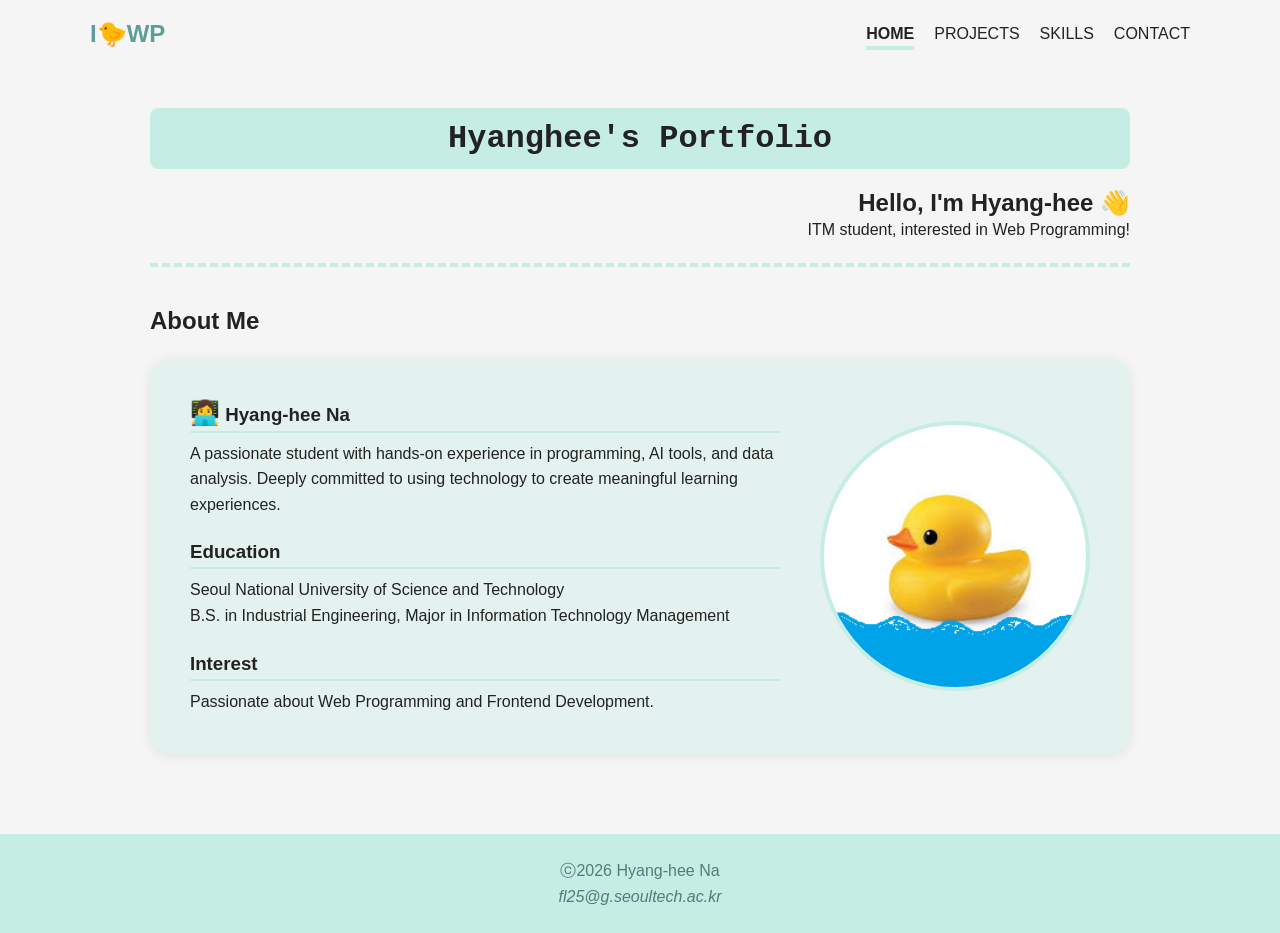
==== index.html @ 118cc929 "Initial commit: Base files carried over from Assignment 1 for Assignment 2 enhancements" ====
<!DOCTYPE html>
<html lang="en">
<head>
    <meta charset="UTF-8">
    <meta name="viewport" content="width=device-width, initial-scale=1.0">
    <title>Portfolio | Home</title>
    <link rel="stylesheet" href="style.css" />
</head>
<body>
    <header>
        <nav>
            <a href="index.html" class="nav-logo">I🐤WP</a>
            <ul>
                <li><a href="index.html" class="active">HOME</a></li>
                <li><a href="projects.html">PROJECTS</a></li>
                <li><a href="skills.html">SKILLS</a></li>
                <li><a href="contact.html">CONTACT</a></li>
            </ul>
        </nav>
    </header>

    <main>
        <h1>Hyanghee's Portfolio</h1>

        
        <section class="intro">
            <h2>Hello, I'm Hyang-hee 👋</h2>
            <p>ITM student, interested in Web Programming!</p>
        </section>
        
        
        <section class="about">
            <h2>About Me</h2>

            <div class="about-card">
                <div class="about-text">
                    <h3><span class="name-highlight">👩‍💻</span> Hyang-hee Na</h3>
                    <p>A passionate student with hands-on experience in programming, AI tools, and data analysis. Deeply committed to using technology to create meaningful learning experiences.</p>
            
                    <h3>Education</h3>
                    <p>Seoul National University of Science and Technology<br>
                    B.S. in Industrial Engineering, Major in Information Technology Management</p>

                    <h3>Interest</h3>
                    <p>Passionate about Web Programming and Frontend Development.</p>
                </div>

                <div class="profile-wrap">
                    <img src="images/duck.png" alt="Hyang-hee Na" class="profile-img" />
                    <img src="images/duck-hi.png" alt="Hyang-hee Na" class="profile-img-hover" />
                </div>
            </div>
            
        </section>
    </main>
    
    <footer>
        <p>ⓒ2026 Hyang-hee Na</p>
        <address>
        <p><a href="mailto:fl25@g.seoultech.ac.kr">fl25@g.seoultech.ac.kr</a></p>
        </address>
    </footer>
</body>
</html>
---- style.css ----
/* ===== 리셋 ===== */
* {
  margin: 0;
  padding: 0;
  box-sizing: border-box;
}

/* ===== body ===== */
body {
  font-family: Arial, sans-serif;
  background: #f5f5f5;
  color: #222;
  min-height: 100vh;
  display: flex;
  flex-direction: column;
}

/* ===== 공통 ===== */
p { 
  line-height: 1.6;
}

a {
  text-decoration: none;
  color: inherit;
}

ul {
  list-style: none;
}

/* ===== header / nav ===== */
header {
  display: flex;
  justify-content: center;
  padding: 20px;
}

nav {
  display: flex;
  justify-content: space-between;
  align-items: center;
  width: 100%;
  max-width: 1100px;
}

nav ul {
  display: flex;
  gap: 20px;
}

nav a {
  font-size: 16px;
}

nav a.active {
  font-weight: bold;
  border-bottom: 4px solid #c5ede4;
  padding-bottom: 4px;
}

nav a:hover {
  font-weight: bold;
  color:#c5ede4;
}

.nav-logo {
  font-weight: bold;
  color:#5d9e98;
  font-size: 24px;
}

.nav-logo:hover {
  color:rgb(255, 221, 108);
}

/* ===== main ===== */
main {
  max-width: 1100px;
  width: 100%;
  margin: 0 auto;
  padding: 40px 60px;
  flex:1;
}

main h1 {
  text-align: center;
  font-family:'Courier New', Courier, monospace;
  font-size: 2rem;
  background-color: #c5ede4;
  border-radius: 8px;
  padding: 12px 24px;
}


/* ===== footer ===== */
footer {
  text-align: center;
  padding: 24px;
  background: #c5ede4;
  color: #4f7e79;
}

footer a:hover {
  text-decoration: underline;
}

/* ===== home - intro ===== */
.intro {
  text-align: right;
  padding: 20px 0px;
  border-bottom: 4px dashed #c5ede4;
}

/* ===== home - about ===== */
.about {
  padding: 40px 0px;
}

.about h2 {
  margin-bottom: 16px;
}

.about-card {
  display: flex;
  justify-content: space-between;
  align-items: center;
  gap: 40px;
  background: #c5ede45f;
  padding: 40px;
  border-radius: 20px;
  box-shadow: 0 2px 12px rgba(0, 0, 0, 0.08);
  margin-top: 24px;
}

.about-text {
  flex: 1;
}

.about-text h3 {
  margin-bottom: 8px;
  margin-top: 24px;
  border-bottom: 2px solid #c5ede4;
  padding-bottom: 4px;
}

.about-text h3:first-child {
  margin-top: 0;
}

.name-highlight {
  font-size: 1.5rem;
}

/*--------profile-------*/
.profile-wrap {
  position: relative;
  width: 270px;
  height: 270px;
  max-width: 100%; /*추가*/
}

.profile-img, .profile-img-hover {
  width: 270px;
  height: 270px;
  border-radius: 50%;
  border: 4px solid #c5ede4;
  max-width: 100%; /*추가*/
}

.profile-img-hover {
  display: none;
}

.profile-wrap:hover .profile-img {
  display: none;
}

.profile-wrap:hover .profile-img-hover {
  display: block;
}

/* ===== projects ===== */
.projects {
  padding: 40px 0px;
}

.projects h2 {
  margin-bottom: 24px;
}

.projects-grid {
  display: grid;
  grid-template-columns: 1fr 1fr;
  gap: 16px;
}

.project-card {
  display: flex;
  flex-direction: column;
  background: white;
  border-radius: 12px;
  box-shadow: 0 2px 12px rgba(0, 0, 0, 0.08);
  padding: 20px;
}

.project-card h3 {
  margin-bottom: 8px;
  border-bottom: 2px solid #c5ede4;
  padding-bottom: 8px;
}

.project-meta {
  font-size: 0.85rem;
  color: #888;
}

.project-card a{
  margin-top: auto;
  align-self: center;
  display: inline-block;
  padding: 6px 14px;
  background:#c5ede4;
  border-radius: 50px;
  outline: 2px solid #222;
  transition: all 0.2s;
}

.project-card a:hover {
  background: #222;
  color: #c5ede4;
  transform: scale(1.05);
}

/*-----project-card 글씨 hover-----*/
.project-card a .hover-text {
  display: none;
}
.project-card a:hover .default {
  display: none;
}

.project-card a:hover .hover-text {
  display: inline;
}

/* ===== skills ===== */
.skills {
  padding: 40px 0px;
}

.skills h2 {
  margin-bottom: 24px;
}

.skills h3 {
  margin-top: 20px;
  margin-bottom: 8px;
}

.skills-grid {
  display: grid;
  grid-template-columns: repeat(4, 1fr);
  gap: 20px;
  margin-top: 24px;
}

.skill-card, .skill-learning {
  background: #ffffff;
  border-radius: 12px;
  box-shadow: 0 2px 12px rgba(0, 0, 0, 0.08);
  padding: 16px 24px 32px 24px;
}

.skill-card li, .skill-learning li {
  list-style: disc;
  margin-left: 16px;
}

.skill-card:hover {
  transform: translateY(-4px);
  box-shadow: 0 6px 20px rgba(0, 0, 0, 0.12);
}

.skill-card h3, .skill-learning h3 {
  margin-bottom: 12px;
  border-bottom: 2px solid #c5ede4;
  padding-bottom: 8px;
}

.skill-card ul {
  display: flex;
  flex-direction: column;
  gap: 10px;
  list-style: none;
  padding: 0;
}

.skill-learning {
  margin-top: 20px; /* 그리드와 간격 */
}

.skill-learning ul {
  display: flex;
  flex-direction: column;
  gap: 10px;
  list-style: none;
  padding: 0;
}

/* ===== contact ===== */
.contact {
  display: flex;
  gap: 120px;
  padding: 60px 0px;
  align-items: flex-start;
}

.contact-info {
  flex: 1;
  text-align: center;
}

.contact-info h3 {
  font-size: 1.3rem;
  margin-bottom: 8px;
  margin-top: 24px;
}

.contact-info p,
.contact-info a {
  display: block;
  line-height: 1.8;
}

.contact-info p a:hover {
  text-decoration: underline;
}

.github-icon {
  width: 70px;
  height: 70px;
  border-radius: 50%;
  margin-top: 8px;
  transition: transform 0.2s;
}

.github-icon:hover {
  transform: scale(1.2);
}

.contact-form {
  flex: 2;
  max-width: 600px;
}

.contact-form h2 {
  font-size: 1.5rem;
  margin-bottom: 24px;
}

.contact-form label {
  display: block;
  margin-bottom: 4px;
  font-weight: bold;
}

.contact-form input,
.contact-form textarea {
  width: 100%;
  padding: 12px;
  margin-bottom: 20px;
  border: 1px solid #5d9e98a2;
  background: white;
}

.contact-form textarea {
  height: 150px;
  font-family: inherit;
}

.contact-form button {
  display: block;
  margin: 0 auto;
  padding: 10px 24px;
  background: #c5ede4;
  color: #222;
  border: 1px solid #5d9e98a2;
  border-radius: 10px;
  cursor: pointer;
}

.contact-form button:hover {
  background:#222;
  color: #c5ede4;
}

/* ===== 반응형 ===== */

/* ===== (481px ~ 768px) ===== */
@media (max-width: 768px) {
  main {
    padding : 40px 30px;
  }
  
  .about-card {
    flex-direction: column;
  }

  .projects-grid {
    grid-template-columns: 100%;
  }

  .skills-grid {
    grid-template-columns: 1fr 1fr;
  }

  /*----------contact--------------*/
  .contact {
    flex-direction: column;
  }

  .contact-form {
    min-width: 0;
    width: 100%;
  }

  .contact-info {
    width: 100%;
  }
}

/* ===== (0px ~ 480px) ===== */
@media (max-width: 480px) {
  main {
    padding : 24px 16px;
  }

  nav {
    flex-direction: column;
    gap: 8px;
    padding: 12px;
  }

  nav ul {
    gap: 12px;
    flex-wrap: wrap;
    justify-content: center;
  }

  nav a {
    font-size: 14px;
  }

  .skills-grid {
    grid-template-columns: 1fr;
  }

}
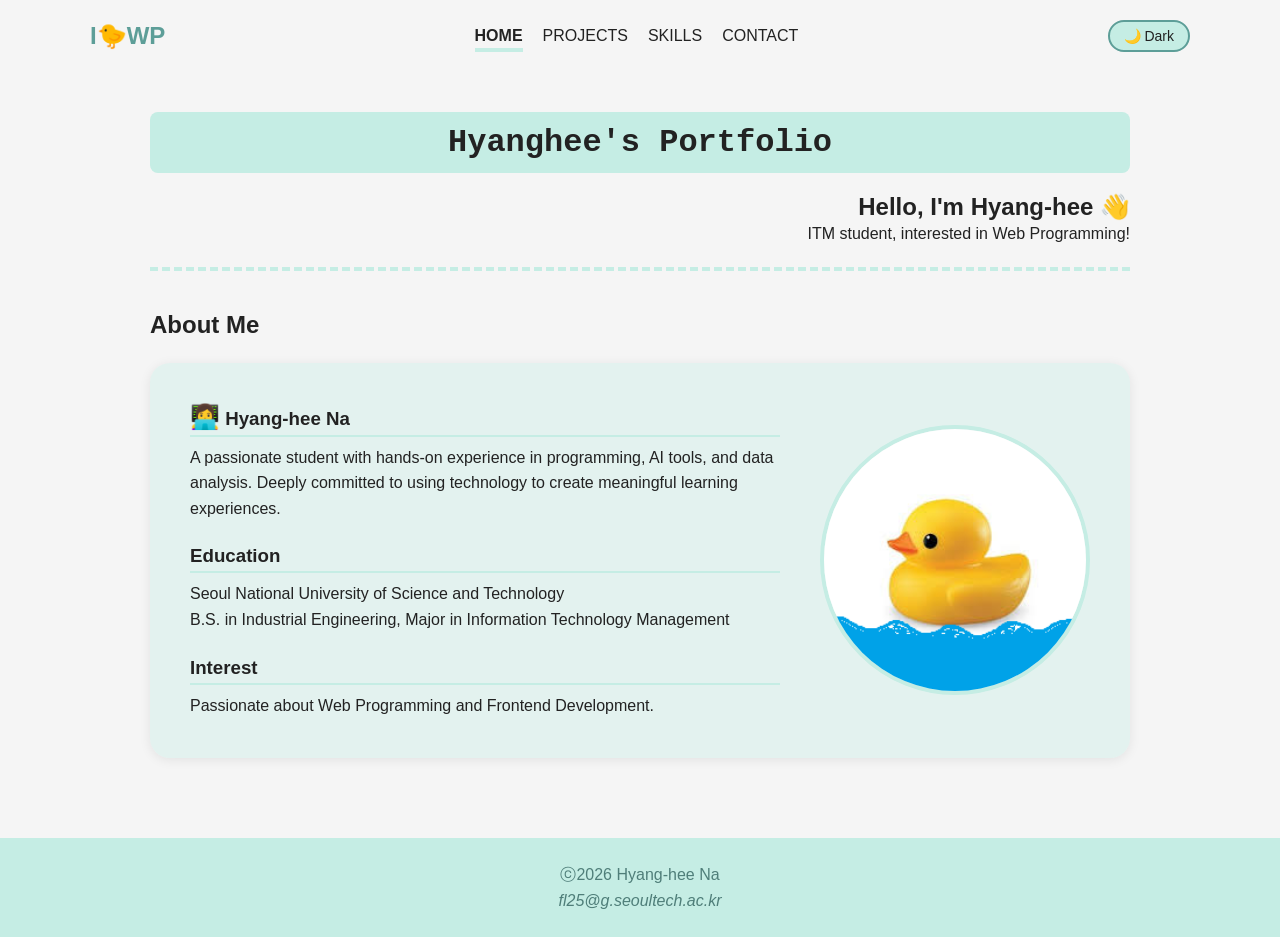
==== commit 33986d88: "Add dark mode theme switcher" ====
--- a/index.html
+++ b/index.html
@@ -16,6 +16,7 @@
                 <li><a href="skills.html">SKILLS</a></li>
                 <li><a href="contact.html">CONTACT</a></li>
             </ul>
+            <button id="theme-toggle">🌙 Dark</button>
         </nav>
     </header>
 
@@ -60,5 +61,7 @@
         <p><a href="mailto:fl25@g.seoultech.ac.kr">fl25@g.seoultech.ac.kr</a></p>
         </address>
     </footer>
+
+    <script src="script.js"></script>
 </body>
 </html>
--- a/style.css
+++ b/style.css
@@ -456,4 +456,45 @@
     grid-template-columns: 1fr;
   }
 
+}
+
+/* ===== 다크모드 ===== */
+body.dark {
+  background: #1a1a2e;
+  color: #e0e0e0;
+}
+
+body.dark footer {
+  background: #0f3460;
+  color: #a0c4ff;
+}
+
+body.dark .about-card {
+  background: #16213e;
+}
+
+body.dark .project-card,
+body.dark .skill-card,
+body.dark .skill-learning {
+  background: #16213e;
+}
+
+body.dark main h1 {
+  background-color: #16213e;
+}
+
+/* ===== 테마 버튼 ===== */
+#theme-toggle {
+  padding: 6px 14px;
+  border-radius: 50px;
+  border: 2px solid #5d9e98;
+  background: #c5ede4;
+  color: #222;
+  cursor: pointer;
+  font-size: 14px;
+}
+
+#theme-toggle:hover {
+  background: #5d9e98;
+  color: white;
 }
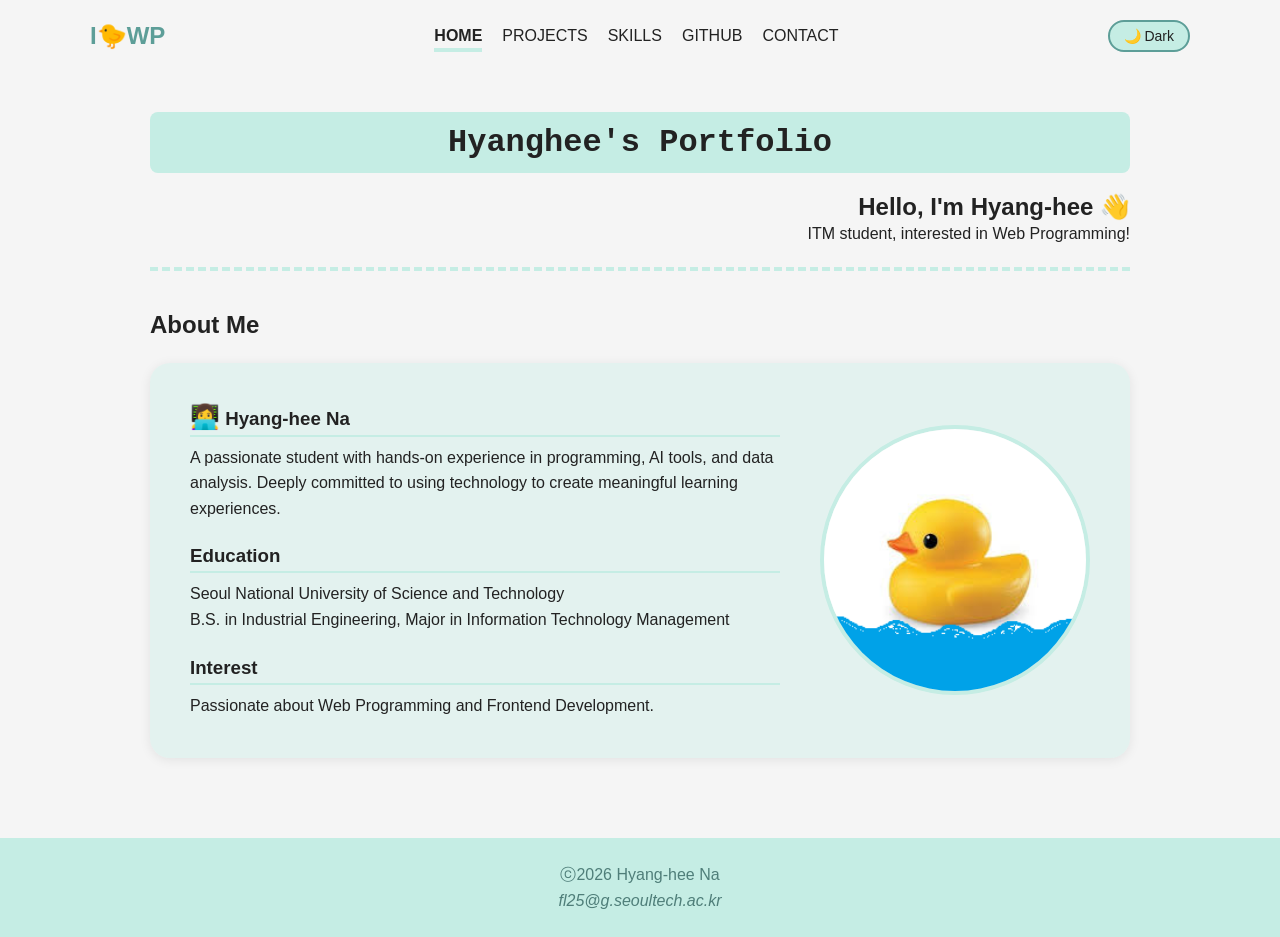
==== commit a84651b1: "Add github page" ====
--- a/index.html
+++ b/index.html
@@ -14,6 +14,7 @@
                 <li><a href="index.html" class="active">HOME</a></li>
                 <li><a href="projects.html">PROJECTS</a></li>
                 <li><a href="skills.html">SKILLS</a></li>
+                <li><a href="github.html">GITHUB</a></li>
                 <li><a href="contact.html">CONTACT</a></li>
             </ul>
             <button id="theme-toggle">🌙 Dark</button>
--- a/style.css
+++ b/style.css
@@ -460,27 +460,40 @@
 
 /* ===== 다크모드 ===== */
 body.dark {
-  background: #1a1a2e;
+  background: #1a2e2b;
   color: #e0e0e0;
 }
 
 body.dark footer {
-  background: #0f3460;
-  color: #a0c4ff;
+  background: #0f3330;
+  color: #c5ede4;
 }
 
 body.dark .about-card {
-  background: #16213e;
+  background: #16312e;
 }
 
 body.dark .project-card,
 body.dark .skill-card,
 body.dark .skill-learning {
-  background: #16213e;
+  background: #16312e;
+  border: 0.5px solid #2a5a54;
 }
 
 body.dark main h1 {
-  background-color: #16213e;
+  background-color: #16312e;
+}
+
+/* 다크 모드 contact 버튼*/
+body.dark .contact-form button {
+    background: #0f3330;
+    color: #e0e0e0;
+    border-color: #c5ede4;
+}
+
+body.dark .contact-form button:hover {
+    background: #e0e0e0;
+    color: #1a2e2b;
 }
 
 /* ===== 테마 버튼 ===== */
@@ -497,4 +510,54 @@
 #theme-toggle:hover {
   background: #5d9e98;
   color: white;
+}
+
+/* ===== 필터 버튼 ===== */
+.filter-buttons {
+    display: flex;
+    gap: 10px;
+    margin-bottom: 24px;
+    flex-wrap: wrap;
+}
+
+.filter-btn {
+    padding: 6px 16px;
+    border-radius: 50px;
+    border: 2px solid #5d9e98;
+    background: white;
+    color: #222;
+    cursor: pointer;
+    font-size: 14px;
+    transition: all 0.2s;
+}
+
+.filter-btn:hover,
+.filter-btn.active {
+    background: #c5ede4;
+    font-weight: bold;
+}
+
+/*------다크모드일때 버튼 hover--*/
+/*------contact send 버튼--*/
+body.dark .filter-btn {
+    background: #16312e;
+    color: #e0e0e0;
+    border-color: #c5ede4;
+}
+
+body.dark .filter-btn.active,
+body.dark .filter-btn:hover {
+    background: #0f3330;
+}
+
+/* ---project view detail 버튼----*/
+body.dark .project-card a {
+    background: #0f3330;
+    color: #e0e0e0;
+    outline-color: #c5ede4;
+}
+
+body.dark .project-card a:hover {
+    background: #e0e0e0;
+    color: #1a2e2b;
 }
